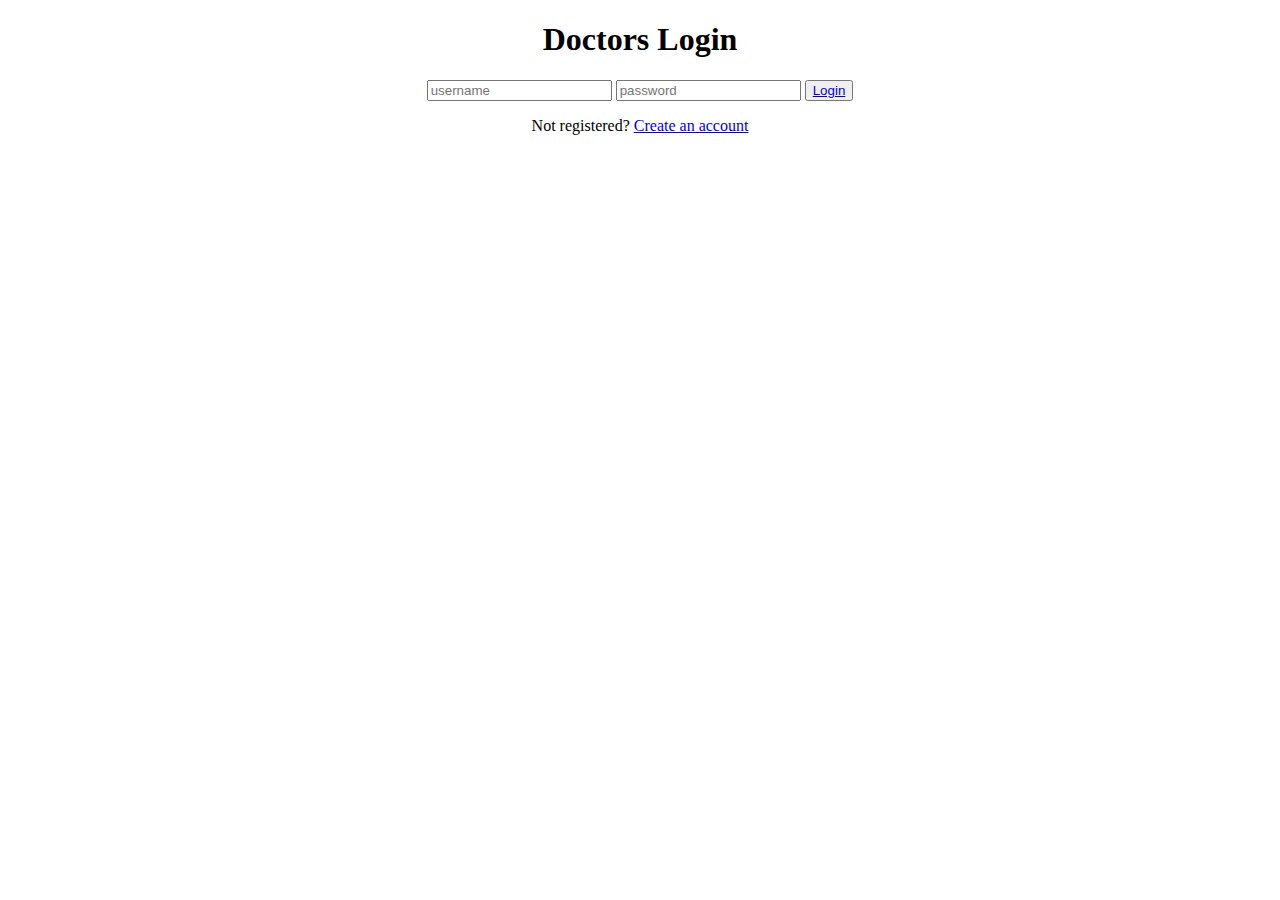
==== doctorslogin.html @ c8fe1271 "Add files via upload" ====
<!DOCTYPE html>
<html>
<head>
<title>E-Case Paper</title>
<link rel="stylesheet" href="C:\xampp\htdocs\doctorslogin.css">
</head>
<body align="center">
<div class="whole">
<div class="login-page">
  <div class="form">
    <h1>Doctors Login</h1>
    <form class="login-form" action="login.php" method="POST">
      <input name="username" type="text" placeholder="username"/>
      <input name="password" type="password" placeholder="password"/>
      <button><a href="C:\xampp\htdocs\doctorsafterlogin.html">Login</button></a>
      <p class="message">Not registered? <a href="C:\xampp\htdocs\doctorssignupnew.html">Create an account</a></p>
    </form>
  </div>
</div>
</div>
</body>

</html>
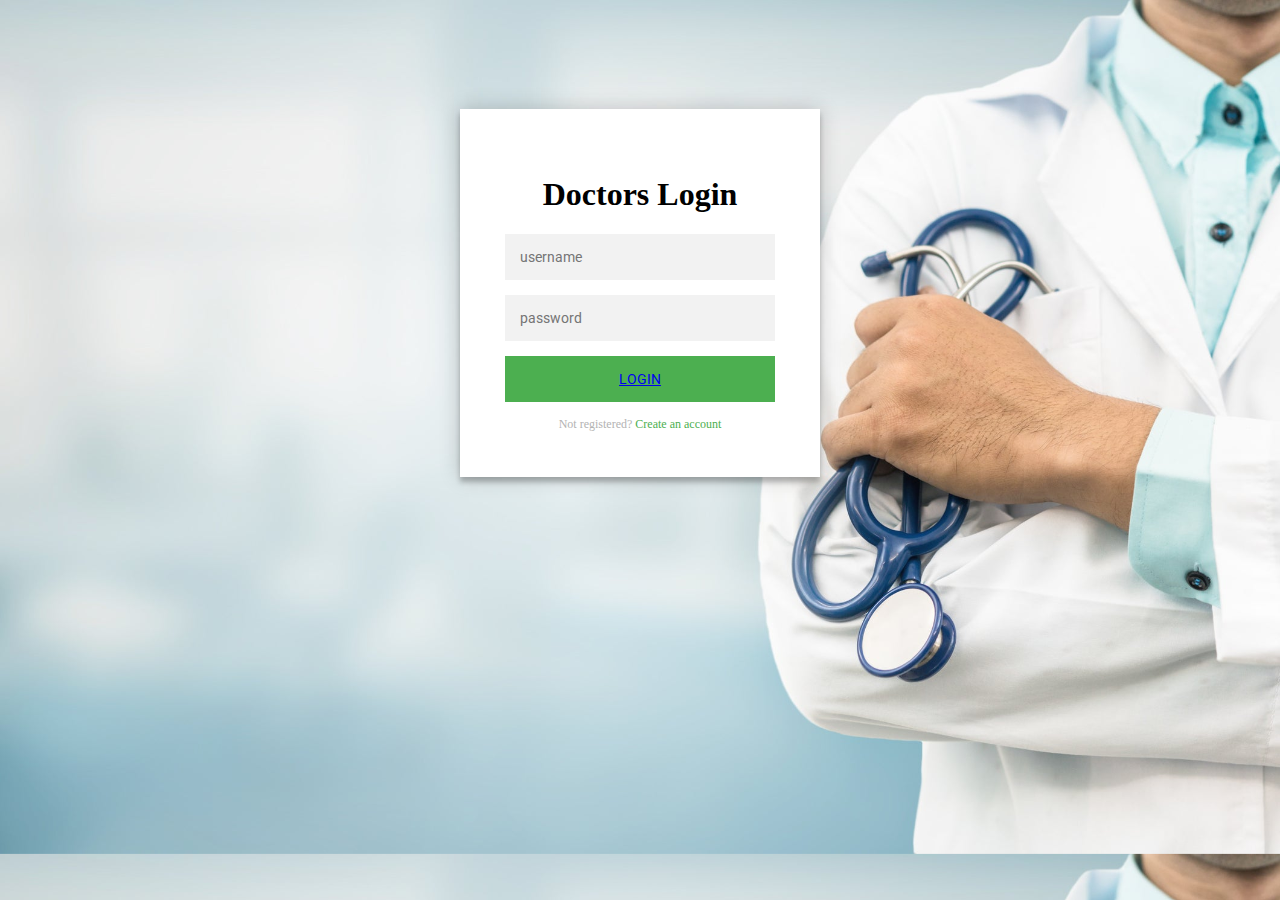
==== commit ed28dc61: "Update doctorslogin.html" ====
--- a/doctorslogin.html
+++ b/doctorslogin.html
@@ -2,7 +2,7 @@
 <html>
 <head>
 <title>E-Case Paper</title>
-<link rel="stylesheet" href="C:\xampp\htdocs\doctorslogin.css">
+<link rel="stylesheet" href="doctorslogin.css">
 </head>
 <body align="center">
 <div class="whole">
@@ -12,8 +12,8 @@
     <form class="login-form" action="login.php" method="POST">
       <input name="username" type="text" placeholder="username"/>
       <input name="password" type="password" placeholder="password"/>
-      <button><a href="C:\xampp\htdocs\doctorsafterlogin.html">Login</button></a>
-      <p class="message">Not registered? <a href="C:\xampp\htdocs\doctorssignupnew.html">Create an account</a></p>
+      <button><a href="doctorsafterlogin.html">Login</button></a>
+      <p class="message">Not registered? <a href="doctorssignupnew.html">Create an account</a></p>
     </form>
   </div>
 </div>
--- a/doctorslogin.css
+++ b/doctorslogin.css
@@ -0,0 +1,98 @@
+@import url(https://fonts.googleapis.com/css?family=Roboto:300);
+
+.login-page {
+
+
+  width: 360px;
+  padding: 8% 0 0;
+  margin: auto;
+}
+.form {
+  position: relative;
+  z-index: 1;
+  background: #FFFFFF;
+  max-width: 360px;
+  margin: 0 auto 100px;
+  padding: 45px;
+  text-align: center;
+  box-shadow: 0 0 20px 0 rgba(0, 0, 0, 0.2), 0 5px 5px 0 rgba(0, 0, 0, 0.24);
+}
+.form input {
+  font-family: "Roboto", sans-serif;
+  outline: 0;
+  background: #f2f2f2;
+  width: 100%;
+  border: 0;
+  margin: 0 0 15px;
+  padding: 15px;
+  box-sizing: border-box;
+  font-size: 14px;
+}
+.form button {
+  font-family: "Roboto", sans-serif;
+  text-transform: uppercase;
+  outline: 0;
+  background: #4CAF50;
+  width: 100%;
+  border: 0;
+  padding: 15px;
+  color: #FFFFFF;
+  font-size: 14px;
+  -webkit-transition: all 0.3 ease;
+  transition: all 0.3 ease;
+  cursor: pointer;
+}
+.form button:hover,.form button:active,.form button:focus {
+  background: #43A047;
+}
+.form .message {
+  margin: 15px 0 0;
+  color: #b3b3b3;
+  font-size: 12px;
+}
+.form .message a {
+  color: #4CAF50;
+  text-decoration: none;
+}
+.form .register-form {
+  display: none;
+}
+.container {
+
+  position: relative;
+  z-index: 1;
+  max-width: 300px;
+  margin: 0 auto;
+}
+.container:before, .container:after {
+  content: "";
+  display: block;
+  clear: both;
+}
+.container .info {
+  margin: 50px auto;
+  text-align: center;
+}
+.container .info h1 {
+  margin: 0 0 15px;
+  padding: 0;
+  font-size: 36px;
+  font-weight: 300;
+  color: #1a1a1a;
+}
+.container .info span {
+  color: #4d4d4d;
+  font-size: 12px;
+}
+.container .info span a {
+  color: #000000;
+  text-decoration: none;
+}
+.container .info span .fa {
+  color: #EF3B3A;
+}
+body{
+  background-image: url('doctor.jpg');
+  background-size: 100%;
+
+}
